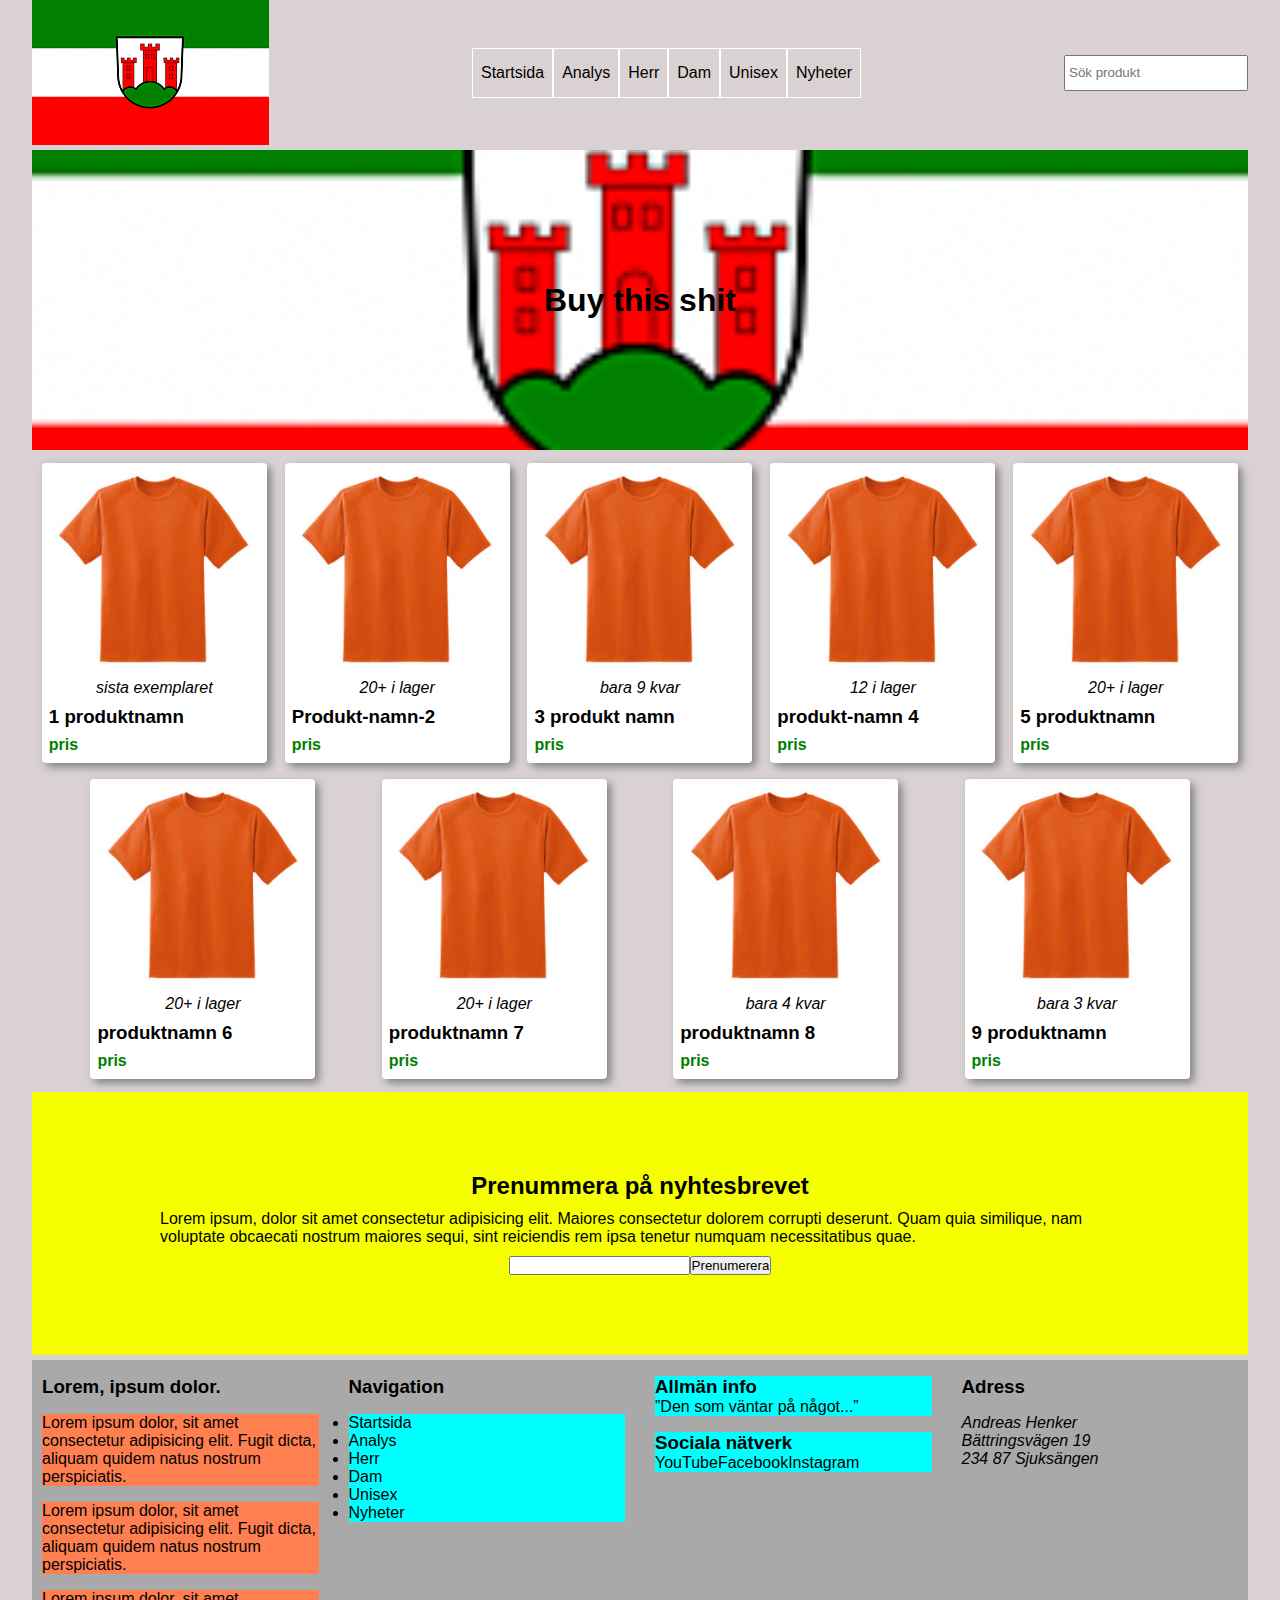
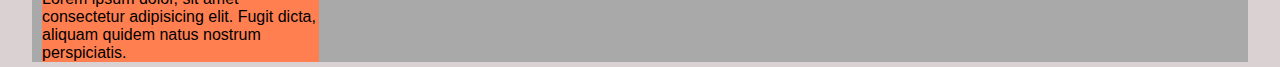
==== index.html @ f80f8c8c "init exam" ====
<!DOCTYPE html>
<html lang="sv">
<head>
    <meta charset="UTF-8">
    <meta name="description" content="Examination">
    <meta name="author" content="Andreas Henker">
    <meta name="viewport" content="width=device-width, initial-scale=1.0">
    <title>Webbshop</title>
    <link rel="stylesheet" href="style.css">
</head>
<body>
    <div id="page-wrapper"><!--Håller ihop huvudinnehållet på sidan. Har en max- och min-width  -->
        <header class="wrapper-item"><!-- logga med navigering och sökfunktion -->
            <img src="./images/uk.png" alt="Logotype">
            <nav>
                <div class="linkbox"><a href="index.html">Startsida</a></div>
                <div class="linkbox"><a href="analys.thml">Analys</a></div>
                <div class="linkbox"><a href="#">Herr</a></div>
                <div class="linkbox"><a href="#">Dam</a></div>
                <div class="linkbox"><a href="#">Unisex</a></div>
                <div class="linkbox"><a href="#">Nyheter</a></div>
            </nav>
            <form><input type="search" name="searchItem" id="searchItem" placeholder="Sök produkt"></form>
        </header>
        <aside id="namesection" class="wrapper-item"><h1>Buy this shit</h1></aside><!-- butikens "skylt" -->
        <main id="product-window" class="wrapper-item"><!-- butikens skyltfönster där man kan se produkterna -->
            <article class="product-card">
                <img src="./images/shirtDump.png" alt="Skjorta produkt nummer 1">
                <p class="stock">sista exemplaret</p>
                <h3 class="product-name">1 produktnamn</h3>
                <p class="price">pris</p>
            </article>
            <article class="product-card">
                <img src="./images/shirtDump.png" alt="Skjorta produkt nummer 2">
                <p class="stock">20+ i lager</p>
                <h3 class="product-name">Produkt-namn-2</h3>
                <p class="price">pris</p>
            </article>
            <article class="product-card">
                <img src="./images/shirtDump.png" alt="Skjorta produkt nummer 3">
                <p class="stock">bara 9 kvar</p>
                <h3 class="product-name">3 produkt namn</h3>
                <p class="price">pris</p>
            </article>
            <article class="product-card">
                <img src="./images/shirtDump.png" alt="Skjorta produkt nummer 4">
                <p class="stock">12 i lager</p>
                <h3 class="product-name">produkt-namn 4</h3>
                <p class="price">pris</p>
            </article>
            <article class="product-card">
                <img src="./images/shirtDump.png" alt="Skjorta produkt nummer 5">
                <p class="stock">20+ i lager</p>
                <h3 class="product-name">5 produktnamn</h3>
                <p class="price">pris</p>
            </article>
            <article class="product-card">
                <img src="./images/shirtDump.png" alt="Skjorta produkt nummer 6">
                <p class="stock">20+ i lager</p>
                <h3 class="product-name">produktnamn 6</h3>
                <p class="price">pris</p>
            </article>
            <article class="product-card">
                <img src="./images/shirtDump.png" alt="Skjorta produkt nummer 7">
                <p class="stock">20+ i lager</p>
                <h3 class="product-name">produktnamn 7</h3>
                <p class="price">pris</p>
            </article>
            <article class="product-card">
                <img src="./images/shirtDump.png" alt="Skjorta produkt nummer 8">
                <p class="stock">bara 4 kvar</p>
                <h3 class="product-name">produktnamn 8</h3>
                <p class="price">pris</p>
            </article>
            <article class="product-card">
                <img src="./images/shirtDump.png" alt="Skjorta produkt nummer 9">
                <p class="stock">bara 3 kvar</p>
                <h3 class="product-name">9 produktnamn</h3>
                <p class="price">pris</p>
            </article>
        </main>
        <aside id="newsletter" class="wrapper-item"><!-- info om fördelarna med att lämna ut sin information till företaget -->

            <h2>Prenummera på nyhtesbrevet</h2>
             <p>Lorem ipsum, dolor sit amet consectetur adipisicing elit. Maiores consectetur dolorem corrupti deserunt. Quam quia similique, nam voluptate obcaecati nostrum maiores sequi, sint reiciendis rem ipsa tenetur numquam necessitatibus quae.</p>
            <form>
                <input type="email" name="epost" id="epost">
                <input type="submit" value="Prenumerera">
            </form>

        </aside>
        <footer class="footer-grid-container wrapper-item"><!-- sidfoten som innehåller ytterligare kontaktinfo samt upprepning av länkarna från headern -->
        <!-- de olika fälten placeras ut via ett grid-nät för att ha kontroll över ordningen i vilket fälten visas i olika media -->   
            
            <section id="footAddress" class="foot-grid-item">
                <h3>Adress</h3>
                <address>
                    <p>Andreas Henker</p>
                    <p>Bättringsvägen 19</p>
                    <p>234 87 Sjuksängen</p>                    
                </address>
            </section>

            <section id="footLinks" class="foot-grid-item">
                <h3>Navigation</h3>
                <nav class="foot-nav">
                    <ul>
                        <li class="list-link"><a href="index.html">Startsida</a></li>
                        <li class="list-link"><a href="analys.thml">Analys</a></li>
                        <li class="list-link"><a href="#">Herr</a></li>
                        <li class="list-link"><a href="#">Dam</a></li>
                        <li class="list-link"><a href="#">Unisex</a></li>
                        <li class="list-link"><a href="#">Nyheter</a></li>
                    </ul>
                </nav>
            </section>
            
            <section id="footInfo" class="foot-grid-item">
                <div>
                    <h3>Allmän info</h3>
                    <q>Den som väntar på något...</q>
                </div>
                <div>
                    <h3>Sociala nätverk</h3>
                    <nav>
                        <div>YouTube</div>
                        <div>Facebook</div>
                        <div>Instagram</div>
                    </nav>
                </div>
            </section>

            <section id="footText" class="foot-grid-item">
                <h3>Lorem, ipsum dolor.</h3>
                <p>Lorem ipsum dolor, sit amet consectetur adipisicing elit. Fugit dicta, aliquam quidem natus nostrum perspiciatis.</p>
                <p>Lorem ipsum dolor, sit amet consectetur adipisicing elit. Fugit dicta, aliquam quidem natus nostrum perspiciatis.</p>
                <p>Lorem ipsum dolor, sit amet consectetur adipisicing elit. Fugit dicta, aliquam quidem natus nostrum perspiciatis.</p>
            </section>

        </footer>
    </div>

</body>
</html>
---- style.css ----
/*Ladda in webbfonterna och bestämma ett namn*/
@font-face {
    font-family: "Selawik";
    src: url(/Examination/assests/fonts/selawk-webfont.woff) format("woff"),
    url(/Examination/assests/fonts/selawk-webfont.woff2) format("woff2");
}
@font-face {
    font-family: "Selawik semi-bold";
    src: url(/Examination/assests/fonts/selawksb-webfont.woff) format("woff"),
    url(/Examination/assests/fonts/selawksb-webfont.woff2) format("woff2");
}

/*definierar variabler för färger för att snabbare kunna testa, byta ut bilder, och felsöka*/
:root {
    --mainBgColor:  #ffebcd; 
    --wrapperBgColor:  #ffebcd; 
    --mainAreaBgColor: #dad2d2; 
    --newsletterBgColor: #f6ff00;
    --cardBgColor: #fff;
    --cardBgColorFocus: hsl(0, 5%, 95%);
    --footBgColor: #a9a9a9;
    --linkColor: inherit;
    --linkBgColor: unset;
    --linkColorHover: lightgray;
    --linkBgColorHover: darkgreen;
    --priceColor: green;
    --testColor1: red;
    --testColor2: green;
    --logoType: url("./images/uk.png");
}

/*Nollställning av marginalerna och paddingen för samtliga element*/
/*Boxsizing för att inkludera border i boxens storlek*/
*{
    margin: 0;
    padding: 0;
    box-sizing: border-box;
}

/*Etablera Selawik som standrardfont, Segoe UI är den kommersiella varianten, både ingår i sans-serif-kategorin*/
body{
    font-family: "Selawik", "Segoe UI", sans-serif;
    background-color: var(--mainBgColor);
    display: flex;
}

/*Selawiks semibold som standard för rubrikerna och alla rubriker utom den största är anpassade efter flex-starten(left)*/
h1, h2, h3, h4, h5, h6{
    font-family: "Selawik semi-bold", "Segoe UI", sans-serif;
}
/* h2, h3, h4, h5, h6{
    align-self: flex-start;
} */


/*skapa en wrapper med innehållet*/
#page-wrapper {
    background-color: var(--mainAreaBgColor);
    min-width: 500px;
    max-width: 1300px;
    margin-left: auto;
    margin-right: auto;
    display: flex;
    flex-direction: column;
}


/*Gör headern till flexbox där elementen vid behov börjar en ny rad*/
header{
    display: flex;
    flex-wrap: wrap;
    justify-content: space-between;
    align-items: center;
}

/*centrerar och passar in ipage-wrappern*/
.wrapper-item{
    /* border: 2px dotted var(--testColor1); */
    width: 95%;
    margin: 0 auto 5px auto; /*centrerar hela fönstret*/
}

/*bestämmer det allmänna utseendet för aside-delarna (newsletter och namesection*/
aside{
    display: flex;
    flex-direction: column;
    align-items: center;
    background-position: center;
    justify-content: center;
    gap: 10px;
}

/*avvikande bakgrundsfärg för olika asides*/
#namesection{
    height: 300px;
    background-image: var(--logoType);
    background-repeat: no-repeat;
    background-size: cover;
}

#newsletter {
    background-color: var(--newsletterBgColor);
    padding: 80px 10vw; /*ger ett fast avstånd vertikalt och ett variabelt avstånd i sidled*/
}
#newletter > * {
    text-align: left;
}

/*Alla formulär blir flexbox containers*/
form {
    display: flex;
    flex-direction: row;
    flex-wrap: wrap;
}

/*formeterar sökelementet i headern*/
#searchItem {
    line-height: 2rem;
    max-width: 250px;
    padding-left: 3px;;
}

/*ordnar länkboxarna horisontellt, påverkar inte footerns länkar då dessa befinner sig i en lista*/
nav{
    display: flex;
    flex-wrap: wrap;
 }

/*skapar en liten box runt navigeringslänkerna*/
.linkbox {
    padding: 15px 8px;
    border: 1px solid white;
}

/*formarterar sidans samtliga länkar*/
a {
    color: var(--linkColor);
    text-decoration: none;
}

/*vid "mouse over" eller i fokus ändrar bakgrundsfärgen för länkar samt för divar som innehåller länkar*/
div:has(a):hover, div:has(a):focus, a:hover, a:focus{
    background-color: var(--l);
}


/*här ska produkt-korten presenteras med jämna avstånd sinsemellan*/
#product-window{
    display: flex;
    flex-wrap: wrap;
    justify-content: space-evenly;
    background-color: var(--mainAreaBgColor);
}

/*produktkorten*/
.product-card{
    margin: 0.5rem;
    padding: 5px 0;
    border-radius: 3px;
    background-color: var(--cardBgColor);
    width: 225px;
    height: 300px;
    display: flex;
    flex-direction: column;
    align-items: center;
    justify-content: space-around;
    border-radius: 4px;
    box-shadow: 4px 4px 8px 0 gray;
}

.product-card:hover, .product-card:focus {
    background-color: var(--cardBgColorFocus);
    position: relative;
}

/*ger produktnament lite utrymme åt vänster*/
.product-name, .price {
    align-self: flex-start;
    margin-left: 7px;
}

.stock{
    font-style: italic;
}

.price {
    font-weight: bold;
    color: var(--priceColor);
}

/*formaterar footerns innehåll i ett gridnät, ger lika mycket bredd åt varje element*/

#footAddress{grid-area: address;}
#footLinks{grid-area: links;}
#footInfo{grid-area: info;}
#footText{grid-area: txt;}

.footer-grid-container{
    background-color: var(--footBgColor);
    display: grid;
    grid-template-columns: repeat(4, 1fr);
    grid-template-areas: "txt links info address";
    /* "txt . links" 
    "txt address ."
    "txt . info"; */
    grid-gap: 10px; /*avstånd mellan gridelementen*/
}


.foot-grid-item {
    padding: 0 10px; 
    /*lite andrum inom varje element*/
    >*{
        margin-top: 1rem;
    }
    >div {background-color: aqua;}
    >p {

        background-color: coral;
    }
    >nav {background-color: aqua;}
}


/*ANPASSNINGAR TILL OLIKA SKÄRSTORLEKAR*/
/*anpassningarna görs främst i:*/
/* footerns grid-layout*/
/* main-area (product-window)*/

/*Tablet*/
/*Vid cirka 1000px slår headern om till flex-column fär att få plats med alla element under varandra*/
@media screen and (max-width:1000px){
    #page-wrapper > header {
        flex-direction: column;
    }
    #searchItem {
        min-width: 400px;
    }
}
@media screen and (max-width: 768px){
    .footer-grid-container{
        grid-template-columns: repeat(3, 1fr);
        grid-template-areas:  
        "txt links info"
        "txt address .";
    }
}

/*Mobile Big*/
@media screen and (max-width: 425px){

    .footer-grid-container{
        grid-template-columns: 1fr 1fr;
        grid-template-areas:
            "links info"
            "txt address";
    }
}

/*Mobile Small*/
@media screen and (max-width: 320px){

    .footer-grid-container{
        grid-template-columns: 1fr;
        grid-template-areas:
            "txt"
            "address"
            "links"
            "info";
    }
}
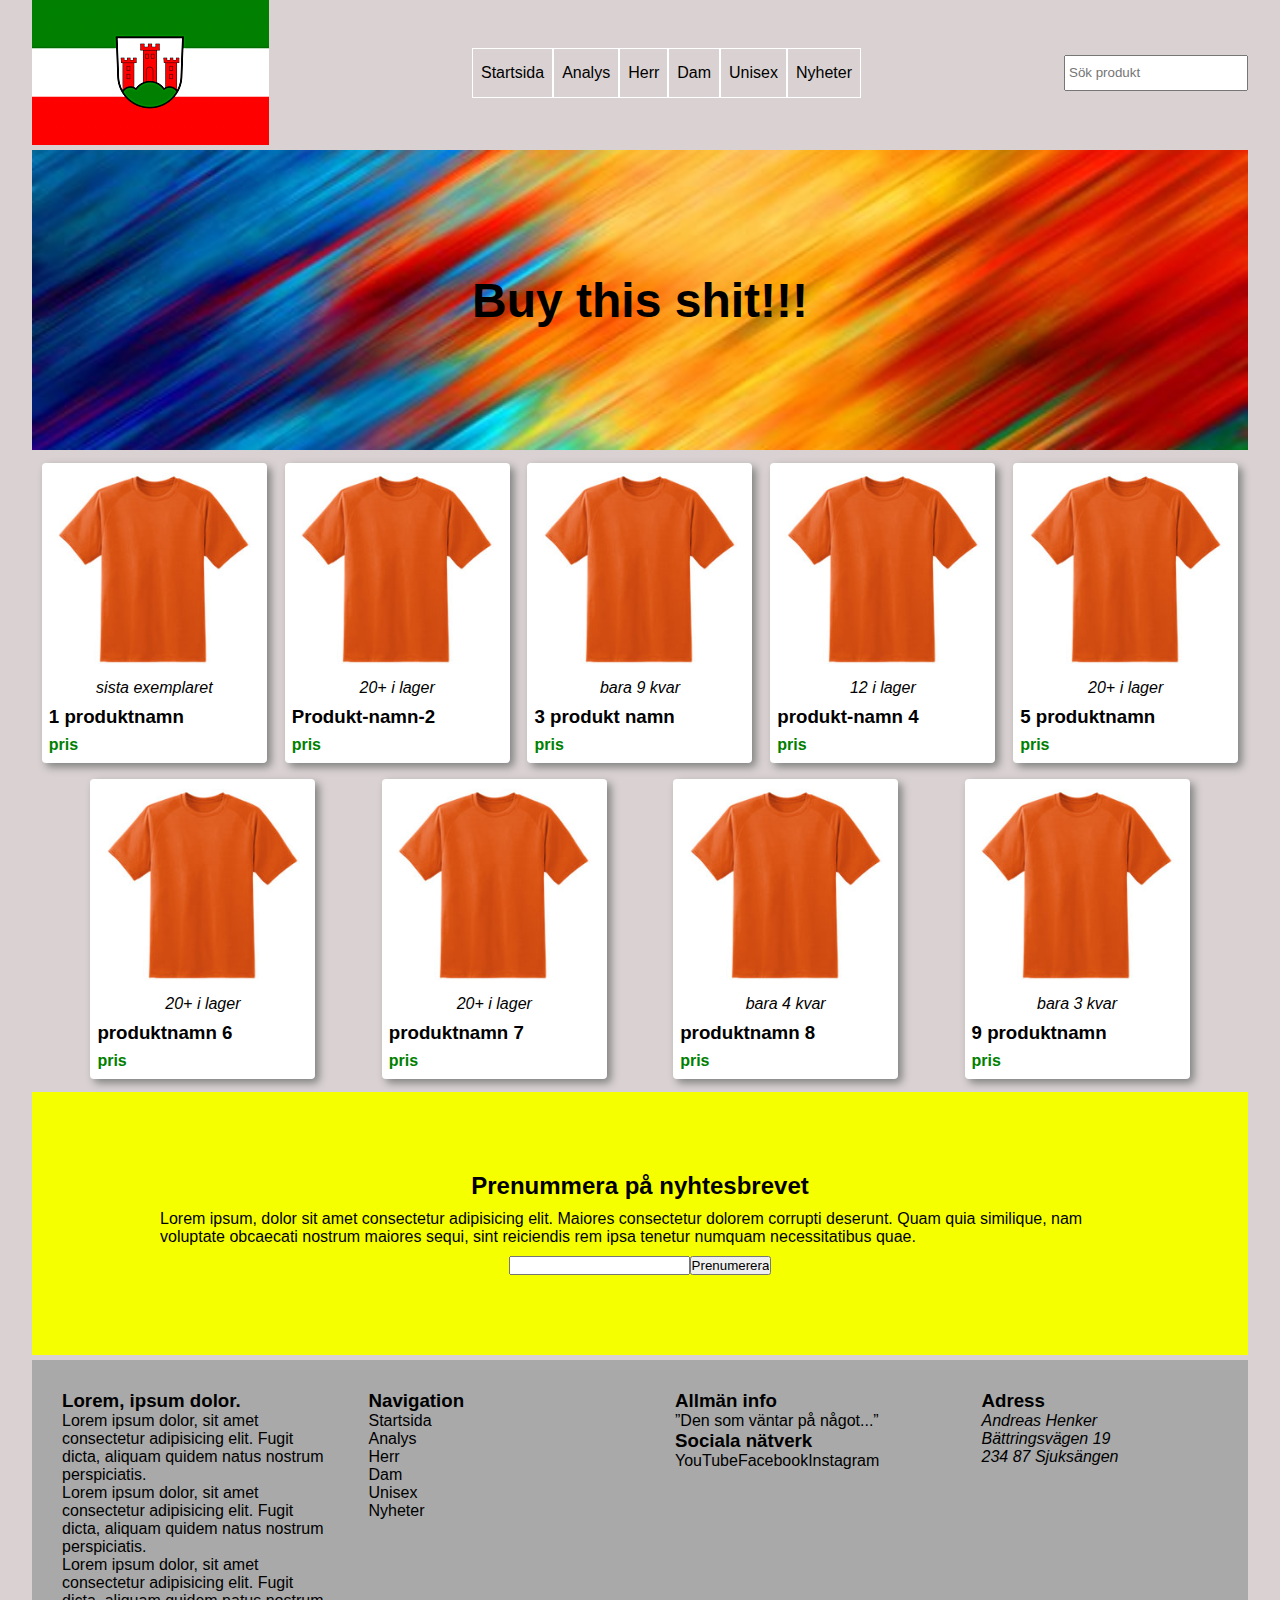
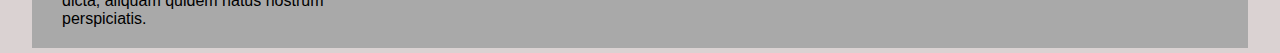
==== commit caf3d2b4: "pre game nite" ====
--- a/index.html
+++ b/index.html
@@ -2,7 +2,7 @@
 <html lang="sv">
 <head>
     <meta charset="UTF-8">
-    <meta name="description" content="Examination">
+    <meta name="description" content="Examination, huvudsida">
     <meta name="author" content="Andreas Henker">
     <meta name="viewport" content="width=device-width, initial-scale=1.0">
     <title>Webbshop</title>
@@ -14,7 +14,7 @@
             <img src="./images/uk.png" alt="Logotype">
             <nav>
                 <div class="linkbox"><a href="index.html">Startsida</a></div>
-                <div class="linkbox"><a href="analys.thml">Analys</a></div>
+                <div class="linkbox"><a href="analys.html">Analys</a></div>
                 <div class="linkbox"><a href="#">Herr</a></div>
                 <div class="linkbox"><a href="#">Dam</a></div>
                 <div class="linkbox"><a href="#">Unisex</a></div>
@@ -22,7 +22,7 @@
             </nav>
             <form><input type="search" name="searchItem" id="searchItem" placeholder="Sök produkt"></form>
         </header>
-        <aside id="namesection" class="wrapper-item"><h1>Buy this shit</h1></aside><!-- butikens "skylt" -->
+        <aside id="namesection" class="wrapper-item"><h1>Buy this shit!!!</h1></aside><!-- butikens "skylt" -->
         <main id="product-window" class="wrapper-item"><!-- butikens skyltfönster där man kan se produkterna -->
             <article class="product-card">
                 <img src="./images/shirtDump.png" alt="Skjorta produkt nummer 1">
@@ -106,7 +106,7 @@
                 <nav class="foot-nav">
                     <ul>
                         <li class="list-link"><a href="index.html">Startsida</a></li>
-                        <li class="list-link"><a href="analys.thml">Analys</a></li>
+                        <li class="list-link"><a href="analys.html">Analys</a></li>
                         <li class="list-link"><a href="#">Herr</a></li>
                         <li class="list-link"><a href="#">Dam</a></li>
                         <li class="list-link"><a href="#">Unisex</a></li>
--- a/style.css
+++ b/style.css
@@ -26,7 +26,7 @@
     --priceColor: green;
     --testColor1: red;
     --testColor2: green;
-    --logoType: url("./images/uk.png");
+    --logoType: url("./images/background01.jpg");
 }
 
 /*Nollställning av marginalerna och paddingen för samtliga element*/
@@ -44,13 +44,16 @@
     display: flex;
 }
 
-/*Selawiks semibold som standard för rubrikerna och alla rubriker utom den största är anpassade efter flex-starten(left)*/
+/*Selawiks semibold som standard för rubrikerna*/
 h1, h2, h3, h4, h5, h6{
     font-family: "Selawik semi-bold", "Segoe UI", sans-serif;
 }
-/* h2, h3, h4, h5, h6{
-    align-self: flex-start;
-} */
+
+h1{
+    color: black;
+    font-size: 3rem;
+    font-weight: bold;
+}
 
 
 /*skapa en wrapper med innehållet*/
@@ -73,9 +76,13 @@
     align-items: center;
 }
 
+.analys-column{
+    flex-direction: column;
+    align-items: flex-start;
+}
+
 /*centrerar och passar in ipage-wrappern*/
 .wrapper-item{
-    /* border: 2px dotted var(--testColor1); */
     width: 95%;
     margin: 0 auto 5px auto; /*centrerar hela fönstret*/
 }
@@ -139,8 +146,9 @@
 }
 
 /*vid "mouse over" eller i fokus ändrar bakgrundsfärgen för länkar samt för divar som innehåller länkar*/
-div:has(a):hover, div:has(a):focus, a:hover, a:focus{
-    background-color: var(--l);
+a:hover, a:focus, .linkbox:hover{
+    background-color: var(--linkBgColorHover);
+    color: var(--linkColorHover);
 }
 
 
@@ -189,7 +197,6 @@
 }
 
 /*formaterar footerns innehåll i ett gridnät, ger lika mycket bredd åt varje element*/
-
 #footAddress{grid-area: address;}
 #footLinks{grid-area: links;}
 #footInfo{grid-area: info;}
@@ -200,27 +207,19 @@
     display: grid;
     grid-template-columns: repeat(4, 1fr);
     grid-template-areas: "txt links info address";
-    /* "txt . links" 
-    "txt address ."
-    "txt . info"; */
     grid-gap: 10px; /*avstånd mellan gridelementen*/
 }
 
 
 .foot-grid-item {
-    padding: 0 10px; 
     /*lite andrum inom varje element*/
-    >*{
-        margin-top: 1rem;
-    }
-    >div {background-color: aqua;}
-    >p {
-
-        background-color: coral;
-    }
-    >nav {background-color: aqua;}
-}
-
+    padding: 30px 0 20px 30px; 
+    }
+
+/*tar bort punkten/siffror i listitems*/
+li {
+    list-style-type: none;
+}
 
 /*ANPASSNINGAR TILL OLIKA SKÄRSTORLEKAR*/
 /*anpassningarna görs främst i:*/
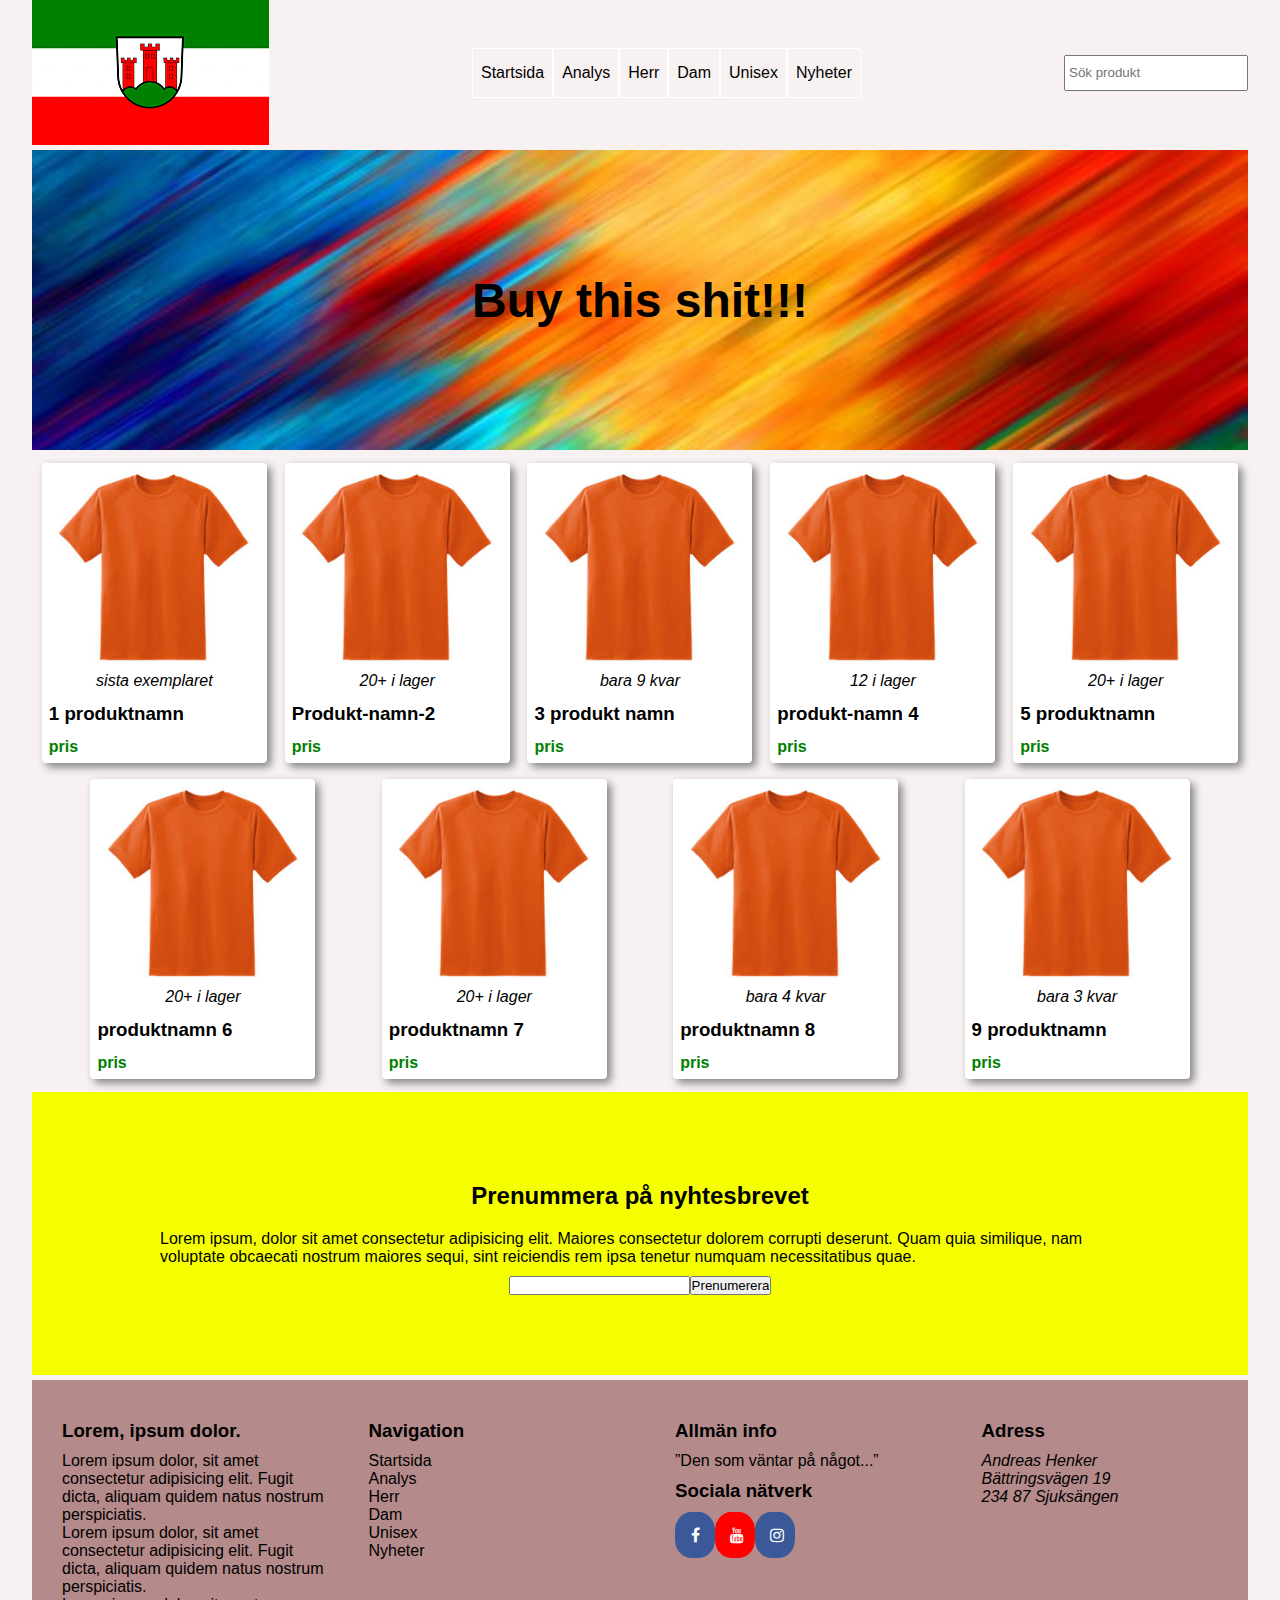
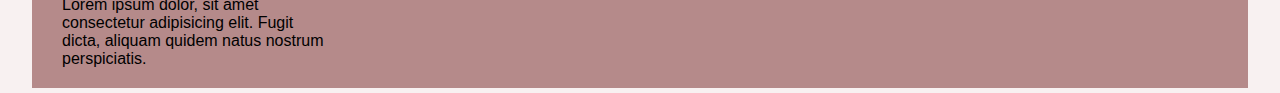
==== commit 77d271aa: "Inlämnad examination" ====
--- a/index.html
+++ b/index.html
@@ -7,6 +7,8 @@
     <meta name="viewport" content="width=device-width, initial-scale=1.0">
     <title>Webbshop</title>
     <link rel="stylesheet" href="style.css">
+    <link rel="stylesheet" href="https://cdnjs.cloudflare.com/ajax/libs/font-awesome/4.7.0/css/font-awesome.min.css">
+
 </head>
 <body>
     <div id="page-wrapper"><!--Håller ihop huvudinnehållet på sidan. Har en max- och min-width  -->
@@ -123,9 +125,9 @@
                 <div>
                     <h3>Sociala nätverk</h3>
                     <nav>
-                        <div>YouTube</div>
-                        <div>Facebook</div>
-                        <div>Instagram</div>
+                        <div class="fa fa-facebook"></div>
+                        <div class="fa fa-youtube"></div>
+                        <div class="fa fa-instagram"></div>
                     </nav>
                 </div>
             </section>
--- a/style.css
+++ b/style.css
@@ -10,23 +10,43 @@
     url(/Examination/assests/fonts/selawksb-webfont.woff2) format("woff2");
 }
 
+/* Style all font awesome icons */
+/*from fontawesome via w3c*/
+.fa {
+    padding: 15px;
+    font-size: 1rem;
+    width: 40px;
+    text-align: center;
+    text-decoration: none;
+    border-radius: 40%;
+  }
+ 
+/* YouTube */
+.fa-youtube {
+    background: red;
+    color: white;
+  }
+/* Facebook & Instagram*/
+.fa-facebook, .fa-instagram {
+    background: #3B5998;
+    color: white;
+  }
+
 /*definierar variabler för färger för att snabbare kunna testa, byta ut bilder, och felsöka*/
 :root {
-    --mainBgColor:  #ffebcd; 
-    --wrapperBgColor:  #ffebcd; 
-    --mainAreaBgColor: #dad2d2; 
+    --mainBgColor:  lightgray;
+    --mainAreaBgColor: rgb(248, 241, 241); 
     --newsletterBgColor: #f6ff00;
     --cardBgColor: #fff;
     --cardBgColorFocus: hsl(0, 5%, 95%);
-    --footBgColor: #a9a9a9;
+    --footBgColor: hwb(0 54% 29%);
     --linkColor: inherit;
     --linkBgColor: unset;
     --linkColorHover: lightgray;
     --linkBgColorHover: darkgreen;
     --priceColor: green;
-    --testColor1: red;
-    --testColor2: green;
     --logoType: url("./images/background01.jpg");
+    --inputFocusBgColor: rgb(224, 186, 182);
 }
 
 /*Nollställning av marginalerna och paddingen för samtliga element*/
@@ -47,6 +67,7 @@
 /*Selawiks semibold som standard för rubrikerna*/
 h1, h2, h3, h4, h5, h6{
     font-family: "Selawik semi-bold", "Segoe UI", sans-serif;
+    margin: 10px 0;
 }
 
 h1{
@@ -151,6 +172,9 @@
     color: var(--linkColorHover);
 }
 
+input:focus {
+    background-color: var(--inputFocusBgColor);
+}
 
 /*här ska produkt-korten presenteras med jämna avstånd sinsemellan*/
 #product-window{
@@ -213,8 +237,9 @@
 
 .foot-grid-item {
     /*lite andrum inom varje element*/
-    padding: 30px 0 20px 30px; 
-    }
+    padding: 30px 0 20px 30px;
+     
+}
 
 /*tar bort punkten/siffror i listitems*/
 li {
@@ -267,4 +292,17 @@
             "links"
             "info";
     }
+}
+
+.ref {
+    padding-bottom: .5rem;
+}
+
+.analys{
+    margin-top: 2rem;
+}
+
+.analys > p, .analys > h3 {
+    margin-left: 30px;
+    margin-bottom: .5rem;
 }